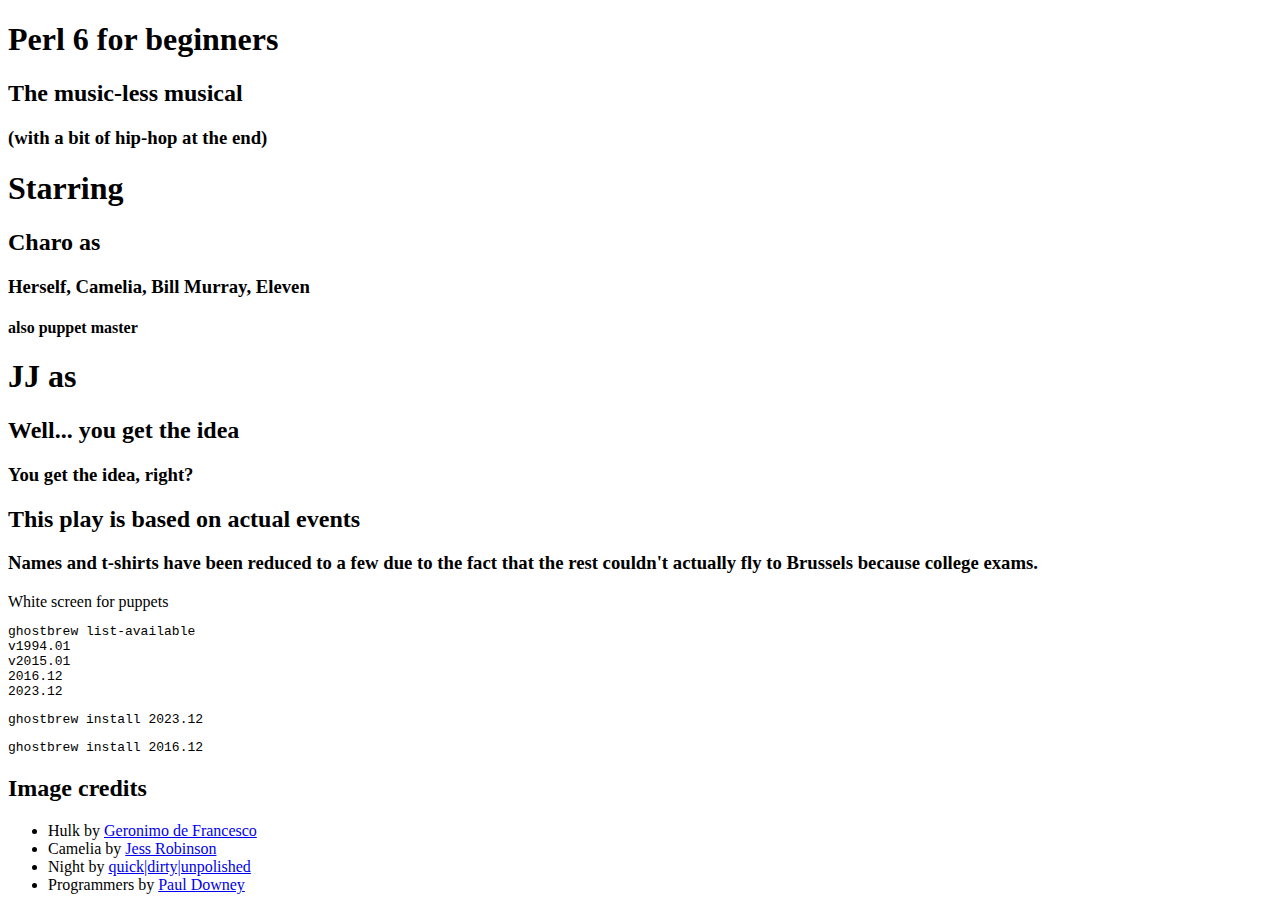
==== docs/p/index.html @ 37afb9ed "Almost done" ====
<!doctype html>
<html>
	<head>
		<meta charset="utf-8">
		<meta name="viewport" content="width=device-width, initial-scale=1.0, maximum-scale=1.0, user-scalable=no">

		<title>Perl 6, the music-less musical</title>

		<link rel="stylesheet" href="css/reveal.css">
		<link rel="stylesheet" href="css/theme/white.css">

		<!-- Theme used for syntax highlighting of code -->
		<link rel="stylesheet" href="lib/css/zenburn.css">

		<!-- Printing and PDF exports -->
		<script>
			var link = document.createElement( 'link' );
			link.rel = 'stylesheet';
			link.type = 'text/css';
			link.href = window.location.search.match( /print-pdf/gi ) ? 'css/print/pdf.css' : 'css/print/paper.css';
			document.getElementsByTagName( 'head' )[0].appendChild( link );
		</script>
	</head>
	<body>
	  <div class="reveal">
	    <div class="slides">
	      <section>
		<section><h1>Perl 6 for beginners</h1>
		  <h2 class='fragment'>The music-less
		    musical</h2>
		  <h3 class='fragment'>(with a bit of
		    hip-hop at the end)</h3>
		</section>
		<section><h1>Starring</h1>
		  <h2 class='fragment'>Charo as</h2>
		  <h3 class='fragment'>Herself, Camelia, Bill
		    Murray, Eleven</h3>
		  <h4 class='fragment'>also puppet master</h4>
		</section>
		<section>
		  <h1>JJ as</h1>
		  <h2 class='fragment'>Well... you
		    get the idea</h2>
		  <h3 class='fragment'>You get the idea,
		    right?</h3>
		</section>
	      </section>
	      <section>
		<section><h2>This play is based on actual events</h2>
		  <h3 class='fragment'>Names and t-shirts have been
		reduced to a few due to the fact that the rest
		couldn't actually fly to Brussels because college
		    exams. </h3>
		</section>

		<section
		  data-background='../img/unicode.png'></section>
		<section
		  data-background='https://farm6.staticflickr.com/5229/5559577660_e79afd610f_b_d.jpg'
alt='hulk'></section>
		<section data-background='../img/play.png'
			 alt='play'></section>
		<section
		  data-background='https://farm8.staticflickr.com/7512/15345301164_5c7698742b_o_d.png'
alt='camelia'</section>
		<section>
		  <aside class='notes'>White screen for puppets</aside>
		</section>
	      </section>

	      <!-- Starts second act -->

	      <section
		<section>
		  <pre><code>ghostbrew list-available
v1994.01
v2015.01
2016.12
2023.12</code></pre>
		</section>
		<section>
		  <pre><code>ghostbrew install 2023.12</code></pre>
		</section>

		<section>
		  <pre><code>ghostbrew install 2016.12</code></pre>
		</section>
	      </section>

	      <!-- Next act or scene or whatever -->
	      <section>
		<section
	      data-background='https://farm3.staticflickr.com/2945/15192492080_8271a903d1_h_d.jpg'
alt='night'></section>

		<section
		data-background='https://farm4.staticflickr.com/3130/2825406896_faf2d34687_b_d.jpg'
		alt='programming'>
		  
		</section>
	      </section>

	      <!-- Credits -->
	      <section>
		<h2>Image credits</h2>
		<ul class='credits'>
		  <li>Hulk by <a
		href='https://www.flickr.com/photos/kenu/5559577660/'>Geronimo
		    de Francesco</a></li>
		  <li>Camelia by <a
		    href='https://www.flickr.com/photos/jessrobinson/15345301164/'>Jess
		    Robinson</a></li>
		  <li>Night by <a
		    href='https://www.flickr.com/photos/px4u/15192492080/'>quick|dirty|unpolished</a></li>
		  <li>Programmers by <a
		    href='https://www.flickr.com/photos/psd/2825406896/'>Paul Downey</a></li>
		</ul>
	      </section>
	    </div>
	  </div>

		<script src="lib/js/head.min.js"></script>
		<script src="js/reveal.js"></script>

		<script>
			// More info https://github.com/hakimel/reveal.js#configuration
			Reveal.initialize({
				history: true,

				// More info https://github.com/hakimel/reveal.js#dependencies
				dependencies: [
					{ src: 'plugin/markdown/marked.js' },
					{ src: 'plugin/markdown/markdown.js' },
					{ src: 'plugin/notes/notes.js', async: true },
					{ src: 'plugin/highlight/highlight.js', async: true, callback: function() { hljs.initHighlightingOnLoad(); } }
				]
			});
		</script>
	</body>
</html>
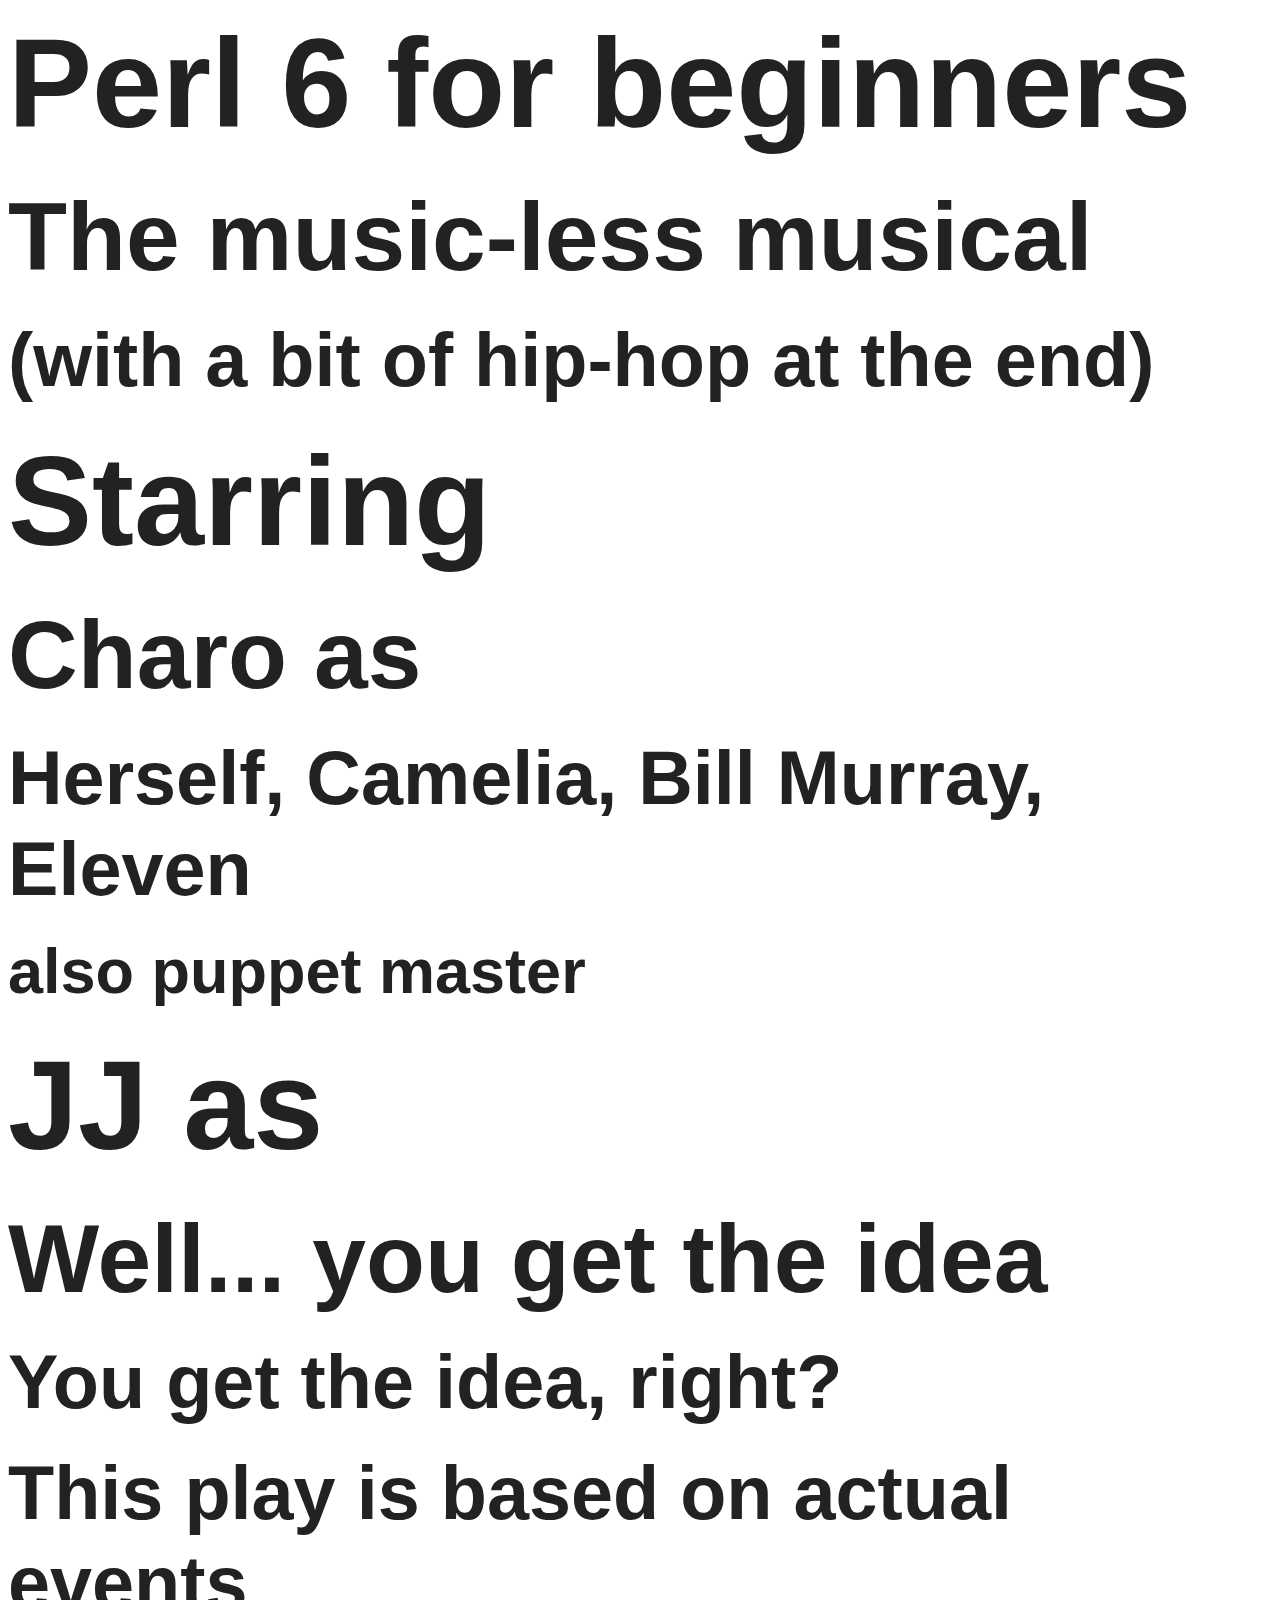
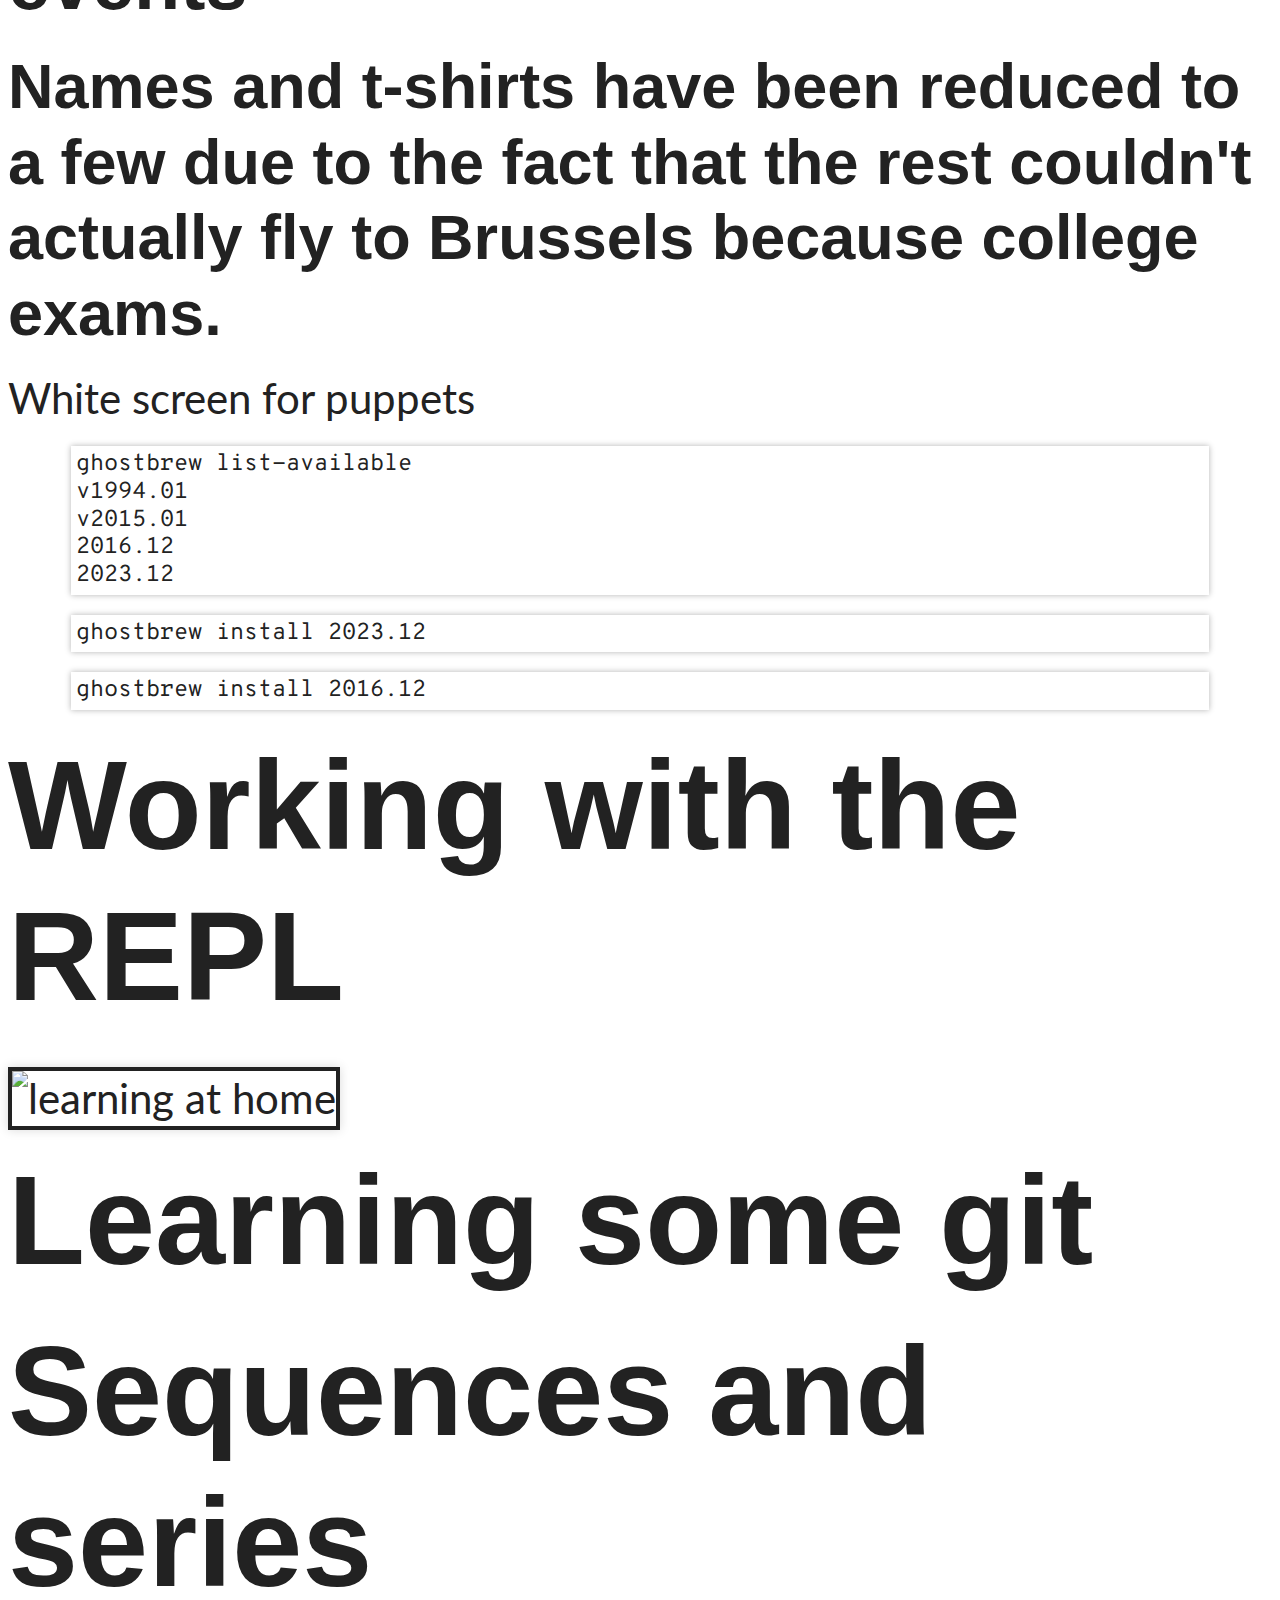
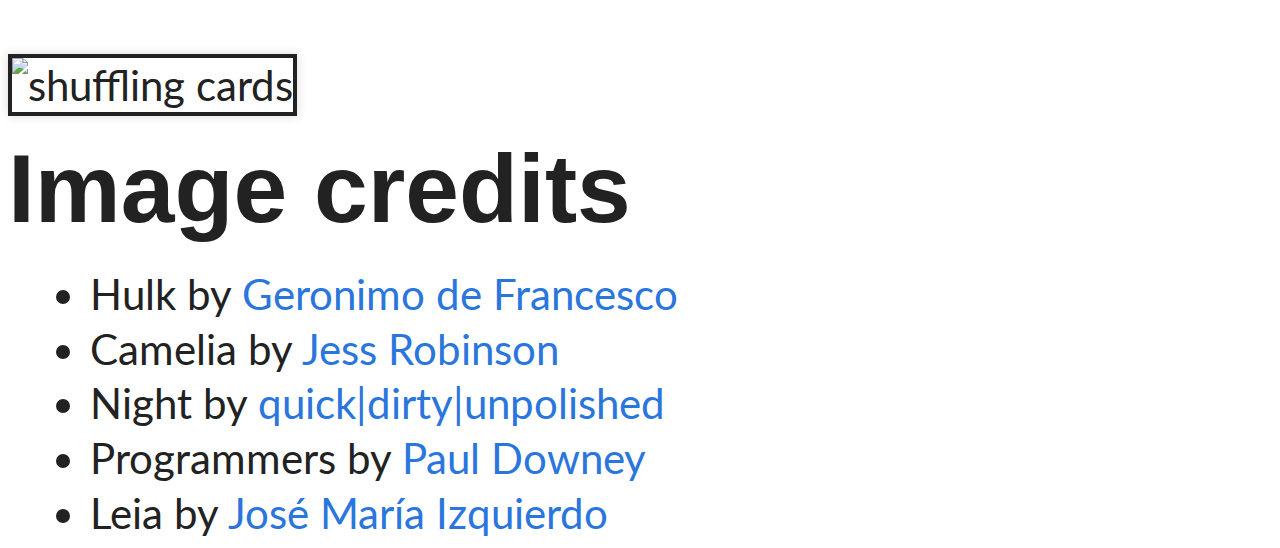
==== commit d6ac54b8: "Adjusts size and rearranges" ====
--- a/docs/p/index.html
+++ b/docs/p/index.html
@@ -46,11 +46,11 @@
 		</section>
 	      </section>
 	      <section>
-		<section><h2>This play is based on actual events</h2>
-		  <h3 class='fragment'>Names and t-shirts have been
+		<section><h3>This play is based on actual events</h3>
+		  <h4 class='fragment'>Names and t-shirts have been
 		reduced to a few due to the fact that the rest
 		couldn't actually fly to Brussels because college
-		    exams. </h3>
+		    exams. </h4>
 		</section>
 
 		<section
@@ -98,6 +98,26 @@
 		alt='programming'>
 		  
 		</section>
+		<section
+		  data-background='https://farm8.staticflickr.com/7020/6564650999_9bbdecf9cc_b_d.jpg'
+alt='leia'></section>
+
+		<section>
+		  <h1>Working with the REPL</h1>
+		</section>
+		<section>
+		  <img src='../img/learning-perl-2.jpg' alt='learning
+		       at home'>
+		</section>
+		<section><h1>Learning some git</h1></section>
+		<section data-background='../img/learning-perl-1.jpg'
+			 alt='learning Perl'></section>
+		<section><h1>Sequences and series</h1></section>
+		<section data-background-video='video/perl6.webm'></section>
+		<section>
+		  <img src='../img/cards.png' alt='shuffling cards'>
+		</section>
+
 	      </section>
 
 	      <!-- Credits -->
@@ -113,7 +133,11 @@
 		  <li>Night by <a
 		    href='https://www.flickr.com/photos/px4u/15192492080/'>quick|dirty|unpolished</a></li>
 		  <li>Programmers by <a
-		    href='https://www.flickr.com/photos/psd/2825406896/'>Paul Downey</a></li>
+		    href='https://www.flickr.com/photos/psd/2825406896/'>Paul
+		    Downey</a></li>
+		  <li>Leia by <a
+	      href='https://www.flickr.com/photos/mypoorbrain/6564650999/'>José
+		    María Izquierdo</a></li>
 		</ul>
 	      </section>
 	    </div>
--- a/docs/p/css/theme/white.css
+++ b/docs/p/css/theme/white.css
@@ -0,0 +1,293 @@
+/**
+ * White theme for reveal.js. This is the opposite of the 'black' theme.
+ *
+ * By Hakim El Hattab, http://hakim.se
+ */
+@import url('https://fonts.googleapis.com/css?family=Coming+Soon|Lato|Overpass+Mono');
+section.has-dark-background, section.has-dark-background h1, section.has-dark-background h2, section.has-dark-background h3, section.has-dark-background h4, section.has-dark-background h5, section.has-dark-background h6 {
+  color: #fff; }
+
+/*********************************************
+ * GLOBAL STYLES
+ *********************************************/
+body {
+  background: #fff;
+  background-color: #fff; }
+
+.reveal {
+  font-family: Lato, Helvetica, sans-serif;
+  font-size: 42px;
+  font-weight: normal;
+  color: #222; }
+
+::selection {
+  color: #fff;
+  background: #98bdef;
+  text-shadow: none; }
+
+::-moz-selection {
+  color: #fff;
+  background: #98bdef;
+  text-shadow: none; }
+
+.reveal .slides > section,
+.reveal .slides > section > section {
+  line-height: 1.3;
+  font-weight: inherit; }
+
+/*********************************************
+ * HEADERS
+ *********************************************/
+.reveal h1,
+.reveal h2,
+.reveal h3,
+.reveal h4,
+.reveal h5,
+.reveal h6 {
+  margin: 0 0 20px 0;
+  color: #222;
+  font-family: "Source Sans Pro", Helvetica, sans-serif;
+  font-weight: 600;
+  line-height: 1.2;
+  letter-spacing: normal;
+  text-shadow: none;
+  word-wrap: break-word; }
+
+.reveal h1 {
+      font-family: "Coming Soon", Helvetica, sans-serif;
+      font-size: 3em; }
+
+.reveal h2 {
+  font-size: 2.3em; }
+
+.reveal h3 {
+  font-size: 1.8em; }
+
+.reveal h4 {
+  font-size: 1.5em; }
+
+.reveal h1 {
+  text-shadow: none; }
+
+/*********************************************
+ * OTHER
+ *********************************************/
+.reveal p {
+  margin: 20px 0;
+  line-height: 1.3; }
+
+/* Ensure certain elements are never larger than the slide itself */
+.reveal img,
+.reveal video,
+.reveal iframe {
+  max-width: 95%;
+  max-height: 95%; }
+
+.reveal strong,
+.reveal b {
+  font-weight: bold; }
+
+.reveal em {
+  font-style: italic; }
+
+.reveal ol,
+.reveal dl,
+.reveal ul {
+  display: inline-block;
+  text-align: left;
+  margin: 0 0 0 1em; }
+
+.reveal ol {
+  list-style-type: decimal; }
+
+.reveal ul {
+  list-style-type: disc; }
+
+.reveal ul ul {
+  list-style-type: square; }
+
+.reveal ul ul ul {
+  list-style-type: circle; }
+
+.reveal ul ul,
+.reveal ul ol,
+.reveal ol ol,
+.reveal ol ul {
+  display: block;
+  margin-left: 40px; }
+
+.reveal dt {
+  font-weight: bold; }
+
+.reveal dd {
+  margin-left: 40px; }
+
+.reveal q,
+.reveal blockquote {
+  quotes: none; }
+
+.reveal blockquote {
+  display: block;
+  position: relative;
+  width: 70%;
+  margin: 20px auto;
+  padding: 5px;
+  font-style: italic;
+  background: rgba(255, 255, 255, 0.05);
+  box-shadow: 0px 0px 2px rgba(0, 0, 0, 0.2); }
+
+.reveal blockquote p:first-child,
+.reveal blockquote p:last-child {
+  display: inline-block; }
+
+.reveal q {
+  font-style: italic; }
+
+.reveal pre {
+  display: block;
+  position: relative;
+  width: 90%;
+  margin: 20px auto;
+  text-align: left;
+  font-size: 0.55em;
+  font-family: monospace;
+  line-height: 1.2em;
+  word-wrap: break-word;
+  box-shadow: 0px 0px 6px rgba(0, 0, 0, 0.3); }
+
+.reveal code {
+    
+  font-family: "Overpass Mono", monospace; }
+
+.reveal pre code {
+  display: block;
+  padding: 5px;
+  overflow: auto;
+  max-height: 400px;
+  word-wrap: normal; }
+
+.reveal table {
+  margin: auto;
+  border-collapse: collapse;
+  border-spacing: 0; }
+
+.reveal table th {
+  font-weight: bold; }
+
+.reveal table th,
+.reveal table td {
+  text-align: left;
+  padding: 0.2em 0.5em 0.2em 0.5em;
+  border-bottom: 1px solid; }
+
+.reveal table th[align="center"],
+.reveal table td[align="center"] {
+  text-align: center; }
+
+.reveal table th[align="right"],
+.reveal table td[align="right"] {
+  text-align: right; }
+
+.reveal table tbody tr:last-child th,
+.reveal table tbody tr:last-child td {
+  border-bottom: none; }
+
+.reveal sup {
+  vertical-align: super; }
+
+.reveal sub {
+  vertical-align: sub; }
+
+.reveal small {
+  display: inline-block;
+  font-size: 0.6em;
+  line-height: 1.2em;
+  vertical-align: top; }
+
+.reveal small * {
+  vertical-align: top; }
+
+/*********************************************
+ * LINKS
+ *********************************************/
+.reveal a {
+  color: #2a76dd;
+  text-decoration: none;
+  -webkit-transition: color .15s ease;
+  -moz-transition: color .15s ease;
+  transition: color .15s ease; }
+
+.reveal a:hover {
+  color: #6ca0e8;
+  text-shadow: none;
+  border: none; }
+
+.reveal .roll span:after {
+  color: #fff;
+  background: #1a53a1; }
+
+/*********************************************
+ * IMAGES
+ *********************************************/
+.reveal section img {
+  margin: 15px 0px;
+  background: rgba(255, 255, 255, 0.12);
+  border: 4px solid #222;
+  box-shadow: 0 0 10px rgba(0, 0, 0, 0.15); }
+
+.reveal section img.plain {
+  border: 0;
+  box-shadow: none; }
+
+.reveal a img {
+  -webkit-transition: all .15s linear;
+  -moz-transition: all .15s linear;
+  transition: all .15s linear; }
+
+.reveal a:hover img {
+  background: rgba(255, 255, 255, 0.2);
+  border-color: #2a76dd;
+  box-shadow: 0 0 20px rgba(0, 0, 0, 0.55); }
+
+/*********************************************
+ * NAVIGATION CONTROLS
+ *********************************************/
+.reveal .controls .navigate-left,
+.reveal .controls .navigate-left.enabled {
+  border-right-color: #2a76dd; }
+
+.reveal .controls .navigate-right,
+.reveal .controls .navigate-right.enabled {
+  border-left-color: #2a76dd; }
+
+.reveal .controls .navigate-up,
+.reveal .controls .navigate-up.enabled {
+  border-bottom-color: #2a76dd; }
+
+.reveal .controls .navigate-down,
+.reveal .controls .navigate-down.enabled {
+  border-top-color: #2a76dd; }
+
+.reveal .controls .navigate-left.enabled:hover {
+  border-right-color: #6ca0e8; }
+
+.reveal .controls .navigate-right.enabled:hover {
+  border-left-color: #6ca0e8; }
+
+.reveal .controls .navigate-up.enabled:hover {
+  border-bottom-color: #6ca0e8; }
+
+.reveal .controls .navigate-down.enabled:hover {
+  border-top-color: #6ca0e8; }
+
+/*********************************************
+ * PROGRESS BAR
+ *********************************************/
+.reveal .progress {
+  background: rgba(0, 0, 0, 0.2); }
+
+.reveal .progress span {
+  background: #2a76dd;
+  -webkit-transition: width 800ms cubic-bezier(0.26, 0.86, 0.44, 0.985);
+  -moz-transition: width 800ms cubic-bezier(0.26, 0.86, 0.44, 0.985);
+  transition: width 800ms cubic-bezier(0.26, 0.86, 0.44, 0.985); }
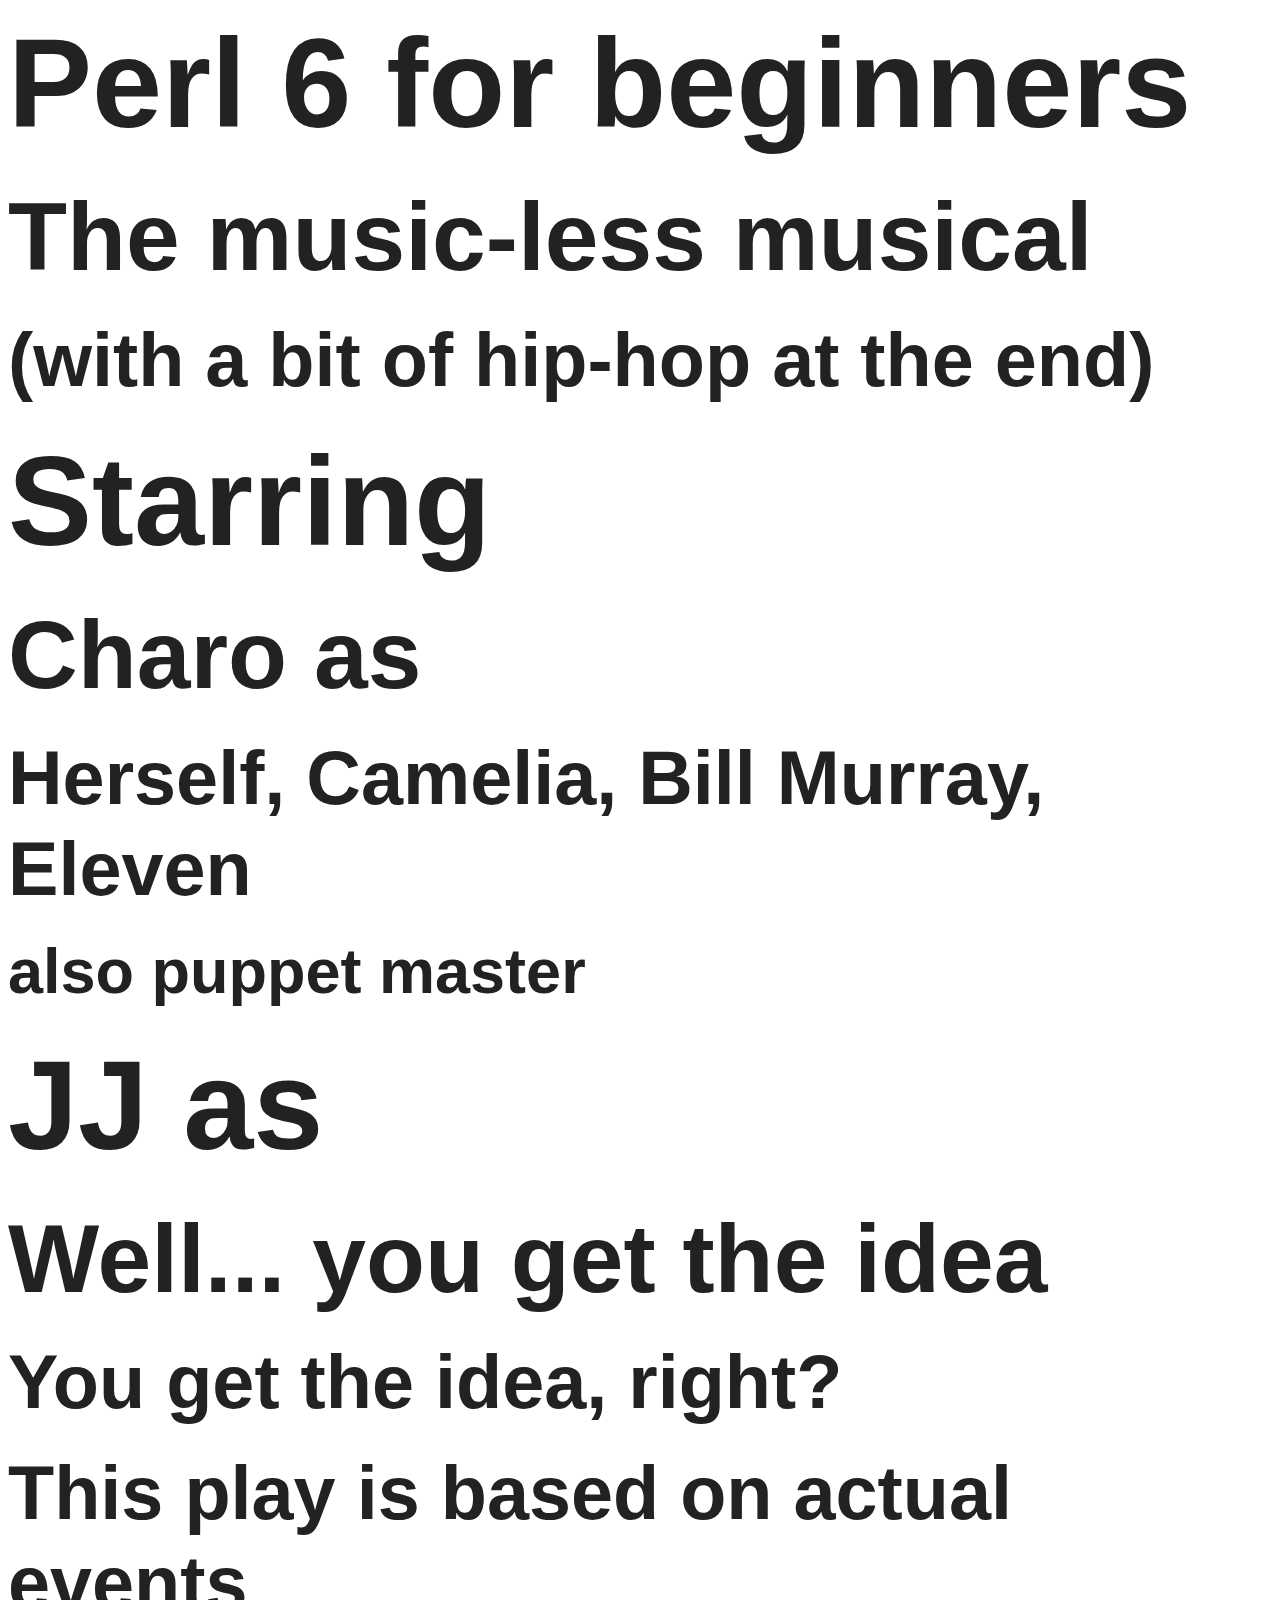
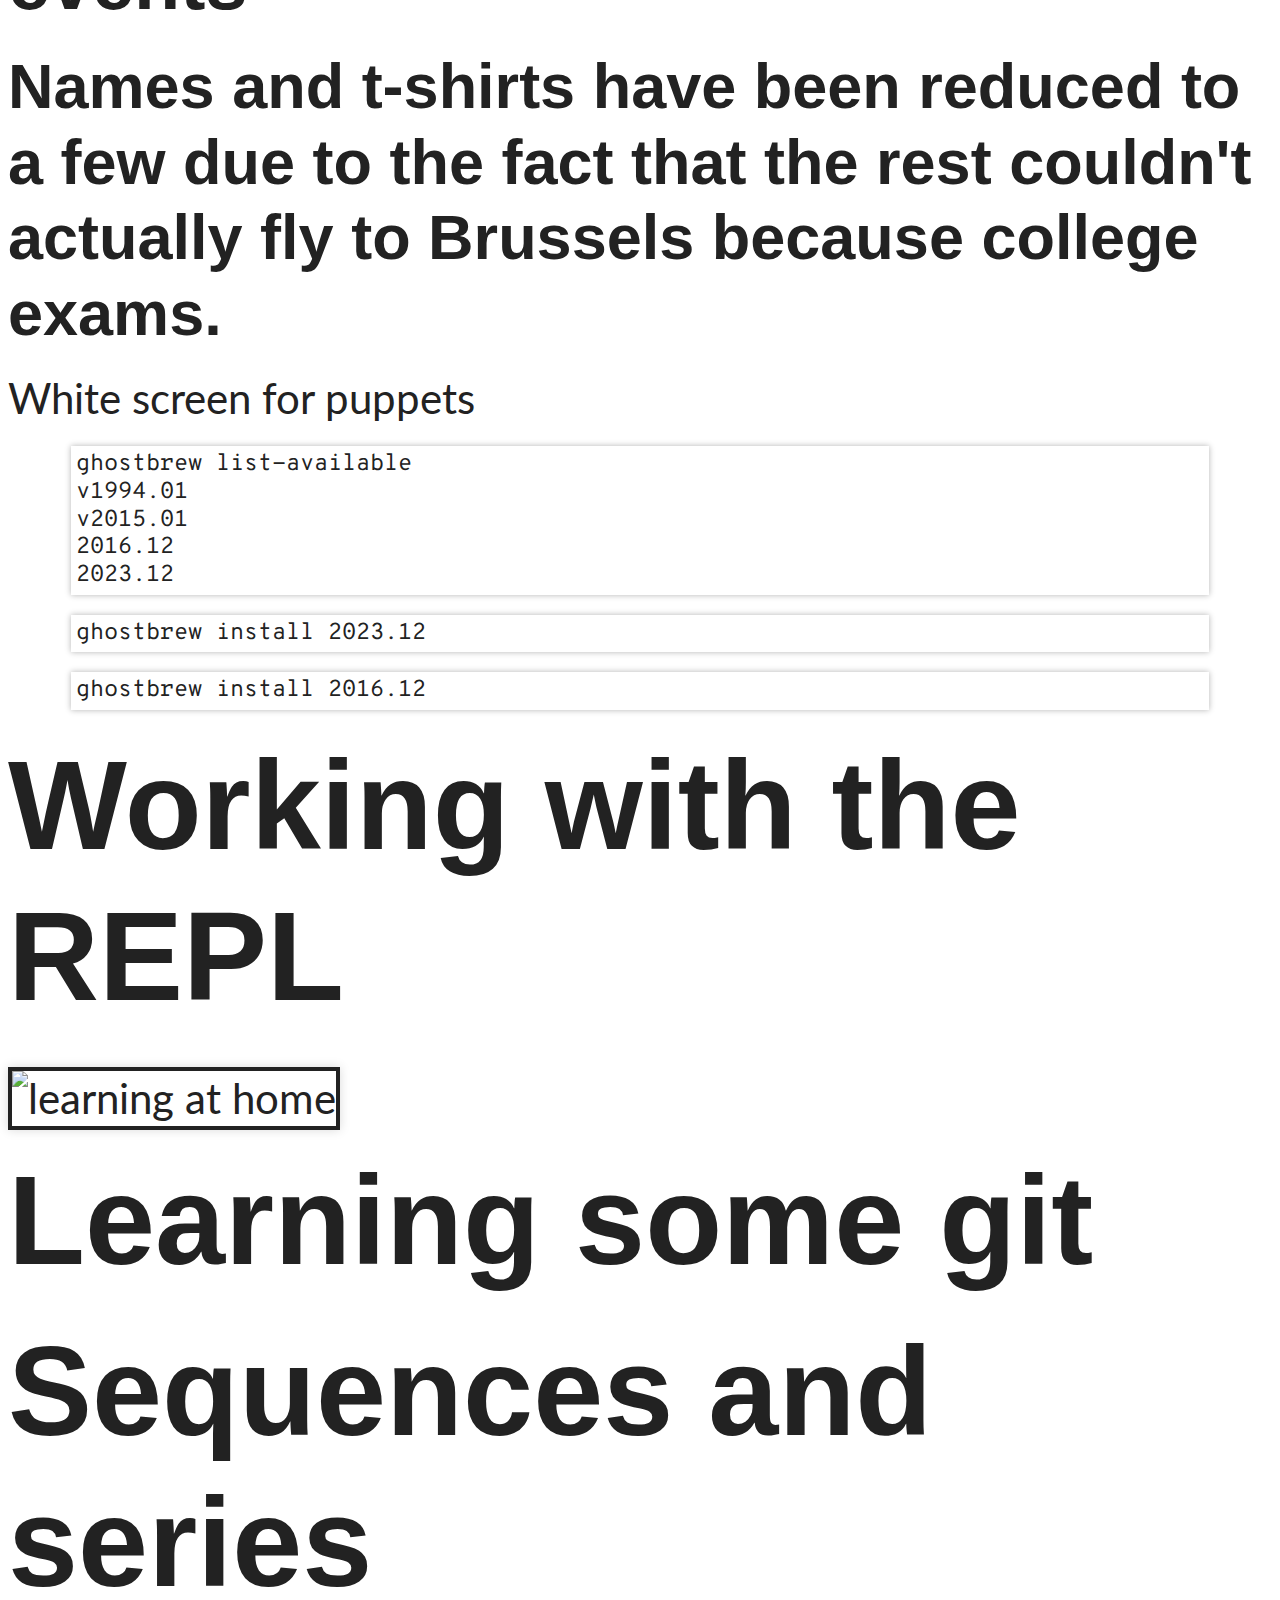
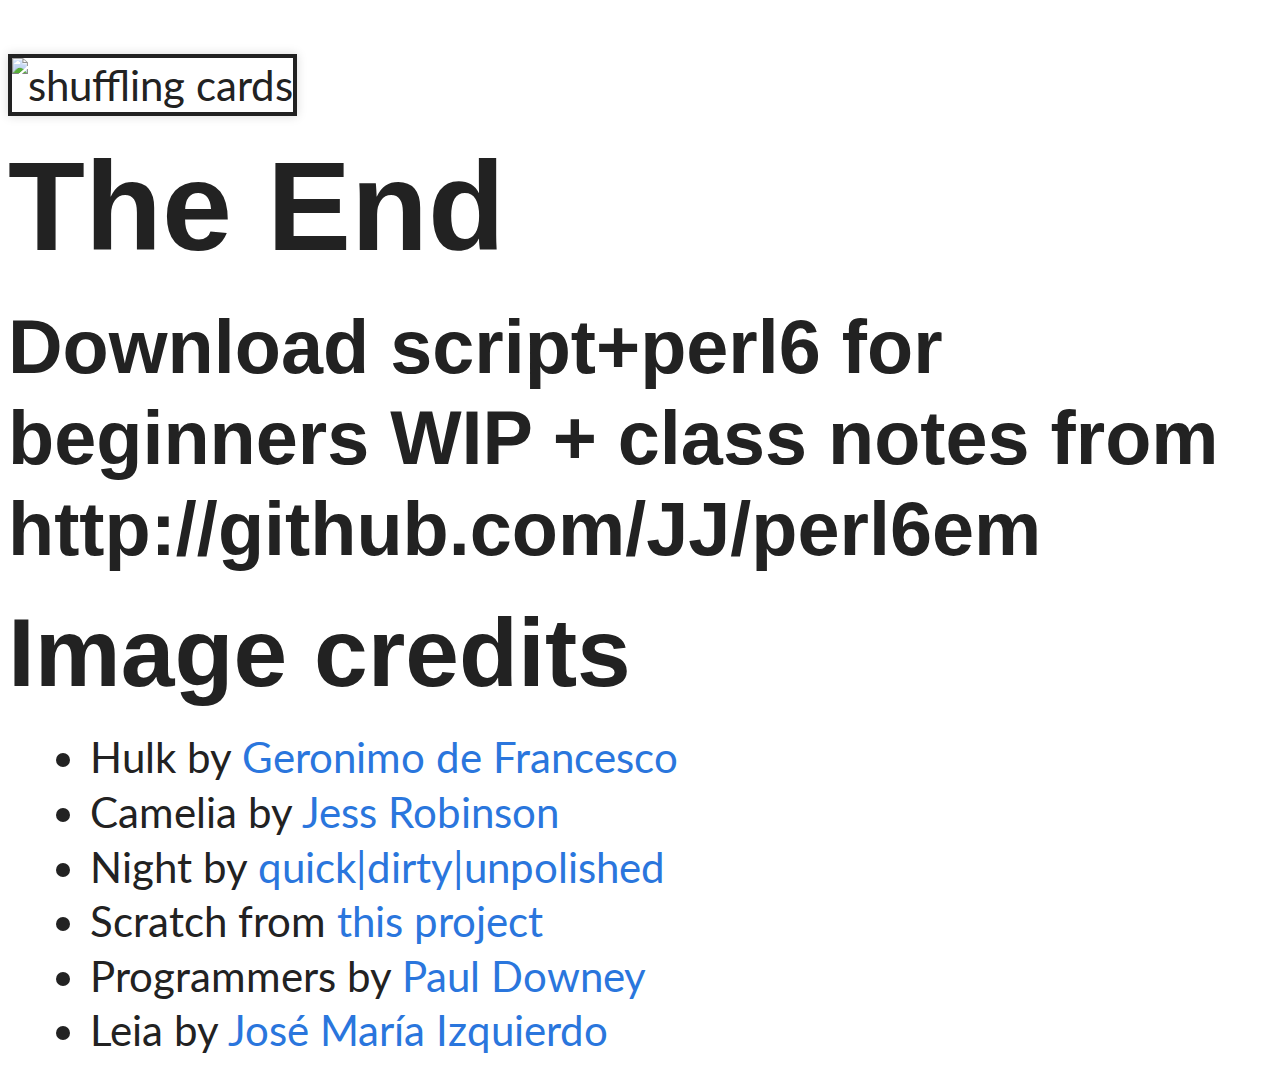
==== commit 7b258566: "Adds ending slide" ====
--- a/docs/p/index.html
+++ b/docs/p/index.html
@@ -87,6 +87,14 @@
 		</section>
 	      </section>
 
+	      <!-- Section I had missed -->
+	      <section>
+		<section data-background='../img/scratch.png'
+			 alt='scratch'>
+		</section>
+		<section data-background-video='video/elena.webm'></section>
+	      </section>
+	      
 	      <!-- Next act or scene or whatever -->
 	      <section>
 		<section
@@ -106,8 +114,7 @@
 		  <h1>Working with the REPL</h1>
 		</section>
 		<section>
-		  <img src='../img/learning-perl-2.jpg' alt='learning
-		       at home'>
+		  <img src='../img/learning-perl-2.jpg' alt='learning at home'>
 		</section>
 		<section><h1>Learning some git</h1></section>
 		<section data-background='../img/learning-perl-1.jpg'
@@ -120,6 +127,11 @@
 
 	      </section>
 
+	      <section>
+		<h1>The End</h1>
+		<h3>Download script+perl6 for beginners WIP + class notes from http://github.com/JJ/perl6em</h3>
+	      </section>
+	      
 	      <!-- Credits -->
 	      <section>
 		<h2>Image credits</h2>
@@ -132,6 +144,8 @@
 		    Robinson</a></li>
 		  <li>Night by <a
 		    href='https://www.flickr.com/photos/px4u/15192492080/'>quick|dirty|unpolished</a></li>
+		  <li> Scratch from <a
+		    href='https://scratch.mit.edu/projects/10128067/#editor'>this project</a></li>
 		  <li>Programmers by <a
 		    href='https://www.flickr.com/photos/psd/2825406896/'>Paul
 		    Downey</a></li>
